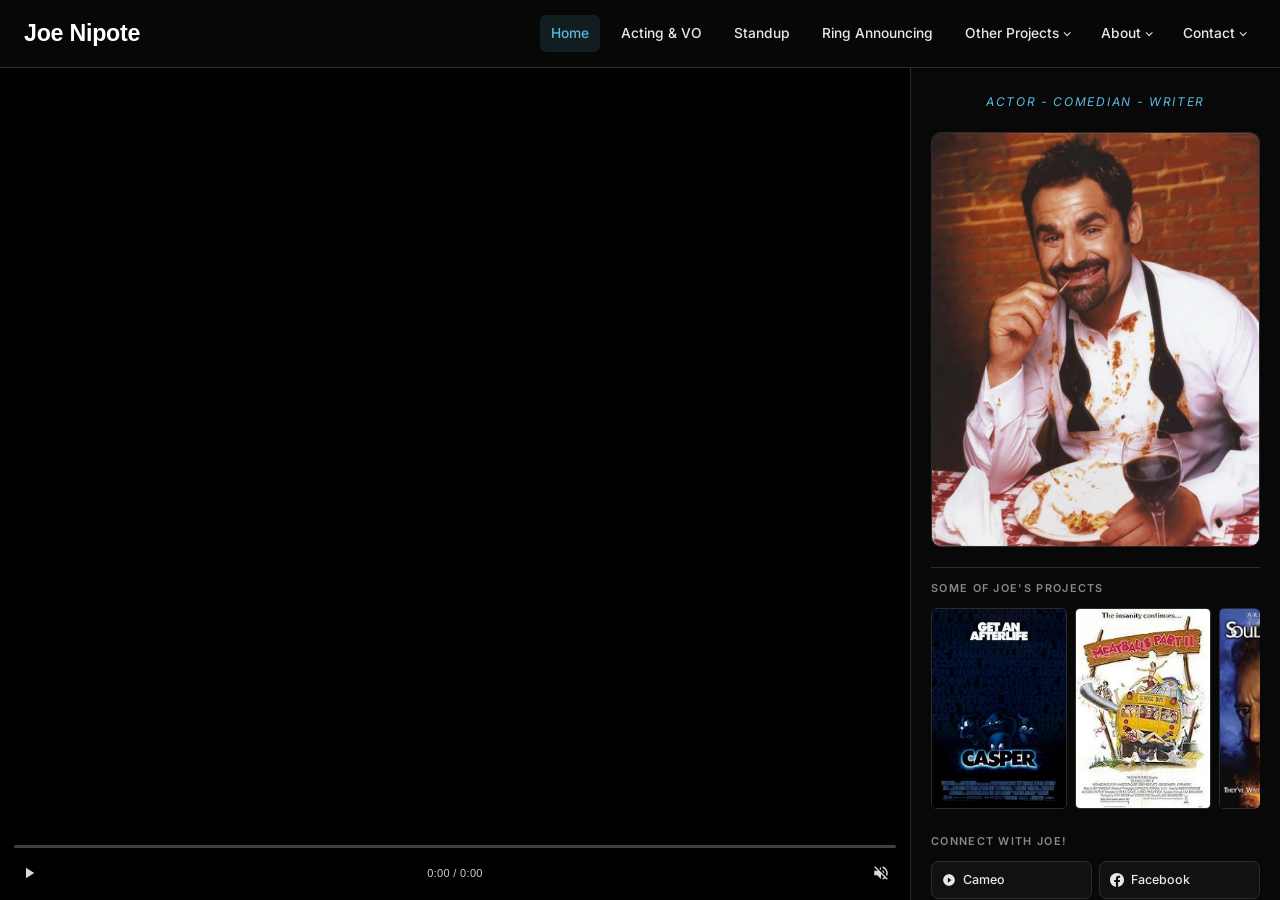
==== index.html @ c9c8ed4a "Launch joenipote.com — full site build Complete Joe Nipote website with pages for Acting & VO, Stand" ====
<!DOCTYPE html>
<html lang="en">
<head>
    <meta charset="UTF-8">
    <meta name="viewport" content="width=device-width, initial-scale=1.0">
    <title>Joe Nipote — Actor, Comedian, Ring Announcer</title>
    <meta name="description" content="Joe Nipote — actor, standup comedian, ring announcer. Star of NBC's Viper, voice of Casper, comedian since 1980.">
    <link rel="icon" type="image/png" href="graphic assets/favicon.png">
    <link rel="preconnect" href="https://fonts.googleapis.com">
    <link rel="preconnect" href="https://fonts.gstatic.com" crossorigin>
    <link href="https://fonts.googleapis.com/css2?family=Playfair+Display:ital,wght@0,400;0,600;0,700;1,400&family=Inter:wght@300;400;500;600;700&display=swap" rel="stylesheet">
    <link rel="stylesheet" href="styles.css">
</head>
<body>

    <!-- HEADER -->
    <header class="header">
        <nav class="nav">
            <div class="nav-brand">
                <a href="index.html" class="brand-link">
                    <h1 class="brand-title">Joe Nipote</h1>
                </a>
            </div>
            <ul class="nav-menu">
                <li><a href="index.html" class="nav-link active">Home</a></li>
                <li><a href="acting.html" class="nav-link">Acting &amp; VO</a></li>
                <li><a href="standup.html" class="nav-link">Standup</a></li>
                <li><a href="ring-announcer.html" class="nav-link">Ring Announcing</a></li>
                <li class="nav-dropdown">
                    <a href="projects.html" class="nav-link">Other Projects</a>
                    <ul class="dropdown-menu">
                        <li><a href="eggy-yolk.html">Eggy Yolk&#8482;</a></li>
                        <li><a href="comedyslam.html">comedySLAM&#8482;</a></li>
                        <li><a href="charity-work.html">Charity Work</a></li>
                        <li><a href="viper.html">Viper Fan Page</a></li>
                        <li><a href="https://open.spotify.com/album/1hkmwj6l5z3Oi8wUZVqiMf" target="_blank" rel="noopener">Bowling Ball Blues</a></li>
                    </ul>
                </li>
                <li class="nav-dropdown">
                    <a href="about.html" class="nav-link">About</a>
                    <ul class="dropdown-menu">
                        <li><a href="about.html">Bio</a></li>
                        <li><a href="gallery.html">Gallery</a></li>
                    </ul>
                </li>
                <li class="nav-dropdown">
                    <a href="contact.html" class="nav-link">Contact</a>
                    <ul class="dropdown-menu">
                        <li><a href="contact.html">Representation</a></li>
                        <li><a href="sponsors.html">Sponsors</a></li>
                        <li><a href="autographs.html">Autographs</a></li>
                    </ul>
                </li>
            </ul>
            <button class="mobile-menu-toggle" aria-label="Toggle menu">
                <span></span><span></span><span></span>
            </button>
        </nav>
    </header>

    <!-- MOBILE MENU -->
    <div class="mobile-menu-overlay">
        <div class="mobile-menu-panel">
            <div class="mobile-menu-header">
                <h3 class="mobile-menu-title">Menu</h3>
                <button class="mobile-menu-close" aria-label="Close">&times;</button>
            </div>
            <ul class="mobile-nav-links">
                <li><a href="index.html" class="nav-link active">Home</a></li>
                <li><a href="acting.html" class="nav-link">Acting &amp; VO</a></li>
                <li><a href="standup.html" class="nav-link">Standup</a></li>
                <li><a href="ring-announcer.html" class="nav-link">Ring Announcing</a></li>
                <li>
                    <button class="mobile-dropdown-toggle">Other Projects <span class="mobile-dropdown-arrow"></span></button>
                    <ul class="mobile-sub-links">
                        <li><a href="projects.html">All Projects</a></li>
                        <li><a href="eggy-yolk.html">Eggy Yolk&#8482;</a></li>
                        <li><a href="comedyslam.html">comedySLAM&#8482;</a></li>
                        <li><a href="charity-work.html">Charity Work</a></li>
                        <li><a href="viper.html">Viper Fan Page</a></li>
                        <li><a href="https://open.spotify.com/album/1hkmwj6l5z3Oi8wUZVqiMf" target="_blank" rel="noopener">Bowling Ball Blues</a></li>
                    </ul>
                </li>
                <li>
                    <button class="mobile-dropdown-toggle">About <span class="mobile-dropdown-arrow"></span></button>
                    <ul class="mobile-sub-links">
                        <li><a href="about.html">Bio</a></li>
                        <li><a href="gallery.html">Gallery</a></li>
                    </ul>
                </li>
                <li>
                    <button class="mobile-dropdown-toggle">Contact <span class="mobile-dropdown-arrow"></span></button>
                    <ul class="mobile-sub-links">
                        <li><a href="contact.html">Representation</a></li>
                        <li><a href="sponsors.html">Sponsors</a></li>
                        <li><a href="autographs.html">Autographs</a></li>
                    </ul>
                </li>
            </ul>
        </div>
    </div>

    <!-- HERO -->
    <main>
        <section class="hero-video-section">

            <!-- Left: Video -->
            <div class="hero-video-container">
                <video
                    id="hero-video"
                    autoplay
                    muted
                    loop
                    playsinline
                    preload="auto"
                    style="width:100%;height:100%;object-fit:cover;">
                    <source src="video assets/hero video.mp4" type="video/mp4">
                </video>
                <div class="video-controls-bar">
                    <div class="video-progress-container" id="video-progress-container">
                        <div class="video-progress-track">
                            <div class="video-progress-fill" id="video-progress-fill"></div>
                            <div class="video-progress-thumb" id="video-progress-thumb"></div>
                        </div>
                    </div>
                    <div class="video-controls-row">
                        <button id="play-pause-toggle" class="mute-toggle-btn" aria-label="Toggle Play/Pause">
                            <svg class="pause-icon" width="18" height="18" viewBox="0 0 24 24" fill="currentColor">
                                <path d="M6 19h4V5H6v14zm8-14v14h4V5h-4z"/>
                            </svg>
                            <svg class="play-icon" width="18" height="18" viewBox="0 0 24 24" fill="currentColor" style="display:none;">
                                <path d="M8 5v14l11-7z"/>
                            </svg>
                        </button>
                        <span class="video-time" id="video-time">0:00 / 0:00</span>
                        <button id="mute-toggle" class="mute-toggle-btn" aria-label="Toggle Mute">
                            <svg class="mute-icon" width="18" height="18" viewBox="0 0 24 24" fill="currentColor">
                                <path d="M3 9v6h4l5 5V4L7 9H3zm13.5 3c0-1.77-1.02-3.29-2.5-4.03v8.05c1.48-.73 2.5-2.25 2.5-4.02zM14 3.23v2.06c2.89.86 5 3.54 5 6.71s-2.11 5.85-5 6.71v2.06c4.01-.91 7-4.49 7-8.77s-2.99-7.86-7-8.77z"/>
                            </svg>
                            <svg class="unmute-icon" width="18" height="18" viewBox="0 0 24 24" fill="currentColor" style="display:none;">
                                <path d="M16.5 12c0-1.77-1.02-3.29-2.5-4.03v2.21l2.45 2.45c.03-.2.05-.41.05-.63zm2.5 0c0 .94-.2 1.82-.54 2.64l1.51 1.51C20.63 14.91 21 13.5 21 12c0-4.28-2.99-7.86-7-8.77v2.06c2.89.86 5 3.54 5 6.71zM4.27 3L3 4.27 7.73 9H3v6h4l5 5v-6.73l4.25 4.25c-.67.52-1.42.93-2.25 1.18v2.06c1.38-.31 2.63-.95 3.69-1.81L19.73 21 21 19.73l-9-9L4.27 3zM12 4L9.91 6.09 12 8.18V4z"/>
                            </svg>
                        </button>
                    </div>
                </div>
            </div>

            <!-- Right: Info Panel -->
            <div class="info-column">

                <!-- Tagline -->
                <div class="hero-name">
                    <p class="tagline">Actor - Comedian - Writer</p>
                </div>

                <!-- Headshot -->
                <div class="hero-headshot">
                    <img src="graphic%20assets/hero%20headshot.jpg" alt="Joe Nipote" style="width:100%;display:block;object-fit:cover;">
                </div>

                <!-- Projects Carousel -->
                <div class="projects-carousel-section">
                    <h4>Some of Joe's Projects</h4>
                    <div class="projects-carousel">
                        <div class="projects-track">
                            <div class="project-poster"><img src="graphic%20assets/posters%20photos/download.jpg" alt="Project"></div>
                            <div class="project-poster"><img src="graphic%20assets/posters%20photos/download-1.jpg" alt="Project"></div>
                            <div class="project-poster"><img src="graphic%20assets/posters%20photos/download-2.jpg" alt="Project"></div>
                            <div class="project-poster"><img src="graphic%20assets/posters%20photos/download-3.jpg" alt="Project"></div>
                            <div class="project-poster"><img src="graphic%20assets/posters%20photos/download-4.jpg" alt="Project"></div>
                            <div class="project-poster"><img src="graphic%20assets/posters%20photos/download-5.jpg" alt="Project"></div>
                            <div class="project-poster"><img src="graphic%20assets/posters%20photos/download-6.jpg" alt="Project"></div>
                            <div class="project-poster"><img src="graphic%20assets/posters%20photos/download-7.jpg" alt="Project"></div>
                            <div class="project-poster"><img src="graphic%20assets/posters%20photos/download-8.jpg" alt="Project"></div>
                            <div class="project-poster"><img src="graphic%20assets/posters%20photos/download-9.jpg" alt="Project"></div>
                            <div class="project-poster"><img src="graphic%20assets/posters%20photos/download-10.jpg" alt="Project"></div>
                            <div class="project-poster"><img src="graphic%20assets/posters%20photos/download-11.jpg" alt="Project"></div>
                            <div class="project-poster"><img src="graphic%20assets/posters%20photos/download-12.jpg" alt="Project"></div>
                            <div class="project-poster"><img src="graphic%20assets/posters%20photos/p9537_p_v7_aa.jpg" alt="Project"></div>
                            <div class="project-poster"><img src="graphic%20assets/posters%20photos/pasted%20image%20440x640.jpg" alt="Project"></div>
                            <!-- Duplicate for seamless loop -->
                            <div class="project-poster"><img src="graphic%20assets/posters%20photos/download.jpg" alt="Project"></div>
                            <div class="project-poster"><img src="graphic%20assets/posters%20photos/download-1.jpg" alt="Project"></div>
                            <div class="project-poster"><img src="graphic%20assets/posters%20photos/download-2.jpg" alt="Project"></div>
                            <div class="project-poster"><img src="graphic%20assets/posters%20photos/download-3.jpg" alt="Project"></div>
                            <div class="project-poster"><img src="graphic%20assets/posters%20photos/download-4.jpg" alt="Project"></div>
                            <div class="project-poster"><img src="graphic%20assets/posters%20photos/download-5.jpg" alt="Project"></div>
                            <div class="project-poster"><img src="graphic%20assets/posters%20photos/download-6.jpg" alt="Project"></div>
                            <div class="project-poster"><img src="graphic%20assets/posters%20photos/download-7.jpg" alt="Project"></div>
                            <div class="project-poster"><img src="graphic%20assets/posters%20photos/download-8.jpg" alt="Project"></div>
                            <div class="project-poster"><img src="graphic%20assets/posters%20photos/download-9.jpg" alt="Project"></div>
                            <div class="project-poster"><img src="graphic%20assets/posters%20photos/download-10.jpg" alt="Project"></div>
                            <div class="project-poster"><img src="graphic%20assets/posters%20photos/download-11.jpg" alt="Project"></div>
                            <div class="project-poster"><img src="graphic%20assets/posters%20photos/download-12.jpg" alt="Project"></div>
                            <div class="project-poster"><img src="graphic%20assets/posters%20photos/p9537_p_v7_aa.jpg" alt="Project"></div>
                            <div class="project-poster"><img src="graphic%20assets/posters%20photos/pasted%20image%20440x640.jpg" alt="Project"></div>
                        </div>
                    </div>
                </div>

                <!-- Social Links -->
                <div class="social-section">
                    <h4>Connect with Joe!</h4>
                    <div class="platform-links">

                        <!-- Cameo -->
                        <a href="https://www.cameo.com/joenipote" target="_blank" class="platform-btn">
                            <svg viewBox="0 0 24 24" fill="currentColor"><path d="M12 2C6.48 2 2 6.48 2 12s4.48 10 10 10 10-4.48 10-10S17.52 2 12 2zm-2 14.5v-9l6 4.5-6 4.5z"/></svg>
                            Cameo
                        </a>

                        <!-- Facebook -->
                        <a href="https://www.facebook.com/JoeNipote" target="_blank" class="platform-btn">
                            <svg viewBox="0 0 24 24" fill="currentColor"><path d="M24 12.073c0-6.627-5.373-12-12-12s-12 5.373-12 12c0 5.99 4.388 10.954 10.125 11.854v-8.385H7.078v-3.47h3.047V9.43c0-3.007 1.792-4.669 4.533-4.669 1.312 0 2.686.235 2.686.235v2.953H15.83c-1.491 0-1.956.925-1.956 1.874v2.25h3.328l-.532 3.47h-2.796v8.385C19.612 23.027 24 18.062 24 12.073z"/></svg>
                            Facebook
                        </a>

                        <!-- Instagram -->
                        <a href="https://www.instagram.com/joenipote" target="_blank" class="platform-btn">
                            <svg viewBox="0 0 24 24" fill="currentColor"><path d="M12 2.163c3.204 0 3.584.012 4.85.07 3.252.148 4.771 1.691 4.919 4.919.058 1.265.069 1.645.069 4.849 0 3.205-.012 3.584-.069 4.849-.149 3.225-1.664 4.771-4.919 4.919-1.266.058-1.644.07-4.85.07-3.204 0-3.584-.012-4.849-.07-3.26-.149-4.771-1.699-4.919-4.92-.058-1.265-.07-1.644-.07-4.849 0-3.204.013-3.583.07-4.849.149-3.227 1.664-4.771 4.919-4.919 1.266-.057 1.645-.069 4.849-.069zm0-2.163c-3.259 0-3.667.014-4.947.072-4.358.2-6.78 2.618-6.98 6.98-.059 1.281-.073 1.689-.073 4.948 0 3.259.014 3.668.072 4.948.2 4.358 2.618 6.78 6.98 6.98 1.281.058 1.689.072 4.948.072 3.259 0 3.668-.014 4.948-.072 4.354-.2 6.782-2.618 6.979-6.98.059-1.28.073-1.689.073-4.948 0-3.259-.014-3.667-.072-4.947-.196-4.354-2.617-6.78-6.979-6.98-1.281-.059-1.69-.073-4.949-.073zm0 5.838c-3.403 0-6.162 2.759-6.162 6.162s2.759 6.163 6.162 6.163 6.162-2.759 6.162-6.163c0-3.403-2.759-6.162-6.162-6.162zm0 10.162c-2.209 0-4-1.79-4-4 0-2.209 1.791-4 4-4s4 1.791 4 4c0 2.21-1.791 4-4 4zm6.406-11.845c-.796 0-1.441.645-1.441 1.44s.645 1.44 1.441 1.44c.795 0 1.439-.645 1.439-1.44s-.644-1.44-1.439-1.44z"/></svg>
                            Instagram
                        </a>

                        <!-- TikTok -->
                        <a href="https://www.tiktok.com/@joenipote" target="_blank" class="platform-btn">
                            <svg viewBox="0 0 24 24" fill="currentColor"><path d="M19.589 6.686a4.793 4.793 0 0 1-3.77-4.245V2h-3.445v13.672a2.896 2.896 0 0 1-5.201 1.743l-.002-.001.002.001a2.895 2.895 0 0 1 3.183-4.51v-3.5a6.329 6.329 0 0 0-5.394 10.692 6.33 6.33 0 0 0 10.857-4.424V8.687a8.182 8.182 0 0 0 4.773 1.526V6.79a4.831 4.831 0 0 1-1.003-.104z"/></svg>
                            TikTok
                        </a>

                        <!-- YouTube -->
                        <a href="https://www.youtube.com/channel/UCFWpJl13Sxs3XzngGogc3ww" target="_blank" class="platform-btn">
                            <svg viewBox="0 0 24 24" fill="currentColor"><path d="M23.498 6.186a3.016 3.016 0 0 0-2.122-2.136C19.505 3.545 12 3.545 12 3.545s-7.505 0-9.377.505A3.017 3.017 0 0 0 .502 6.186C0 8.07 0 12 0 12s0 3.93.502 5.814a3.016 3.016 0 0 0 2.122 2.136c1.871.505 9.376.505 9.376.505s7.505 0 9.377-.505a3.015 3.015 0 0 0 2.122-2.136C24 15.93 24 12 24 12s0-3.93-.502-5.814zM9.545 15.568V8.432L15.818 12l-6.273 3.568z"/></svg>
                            YouTube
                        </a>

                        <!-- IMDb -->
                        <a href="https://www.imdb.com/name/nm0632530/" target="_blank" class="platform-btn">
                            <svg viewBox="0 0 24 24" fill="currentColor"><path d="M14.31 9.588v.005c-.077-.048-.227-.07-.42-.07v4.815c.27 0 .44-.06.5-.165.062-.104.095-.39.095-.845V10.42c0-.33-.012-.54-.05-.65a.278.278 0 0 0-.125-.182zM24 3.875v16.25c0 1.034-.84 1.875-1.875 1.875H1.875A1.875 1.875 0 0 1 0 20.125V3.875C0 2.841.84 2 1.875 2h20.25C23.16 2 24 2.84 24 3.875zM4.848 15.792H3.12V8.208h1.728v7.584zm4.33 0H7.56l-.01-5.093-.657 5.093H5.81l-.692-5.016-.006 5.016H3.494V8.208H5.79l.566 4.13.558-4.13H9.18l-.002 7.584zm4.808-1.98c0 .663-.045 1.105-.14 1.34-.094.235-.264.42-.508.555-.245.135-.55.204-.915.204H9.99V8.208h2.13c.405 0 .737.067.996.202.26.135.44.307.544.514.1.207.155.6.155 1.176v3.712h.17zm4.76.003c0 .55-.056.94-.166 1.165a.988.988 0 0 1-.51.525c-.24.11-.574.163-.998.163h-2.1V8.208h1.973c.51 0 .882.04 1.115.123.234.083.41.21.528.38.118.17.185.362.205.578.02.215.03.59.03 1.122v3.404h-.077z"/></svg>
                            IMDb
                        </a>

                    </div>
                </div>

                <!-- Bio -->
                <div class="bio-card">
                    <h4>About Joe</h4>
                    <p>Joe started as a standup at The Comedy Store during the heyday of comedy in the late 70s. After years of touring and headlining clubs across the country he launched a career in film and TV, landing a leading role on the hit NBC series, VIPER. Joe has since played memorable roles in many major films, working with directors like Steven Spielberg… and you've probably seen him guest star in your favorite sitcom.</p>
                </div>

                <!-- Fun Facts -->
                <div class="fun-facts-section">
                    <h4>Trivia</h4>
                    <p class="tagline-sub">You think you know, but you don't know!</p>
                    <ul class="fun-facts-list">
                        <li>Born in Detroit, Michigan</li>
                        <li>Sponsored Pickleball player</li>

                        <li>Can balance an umbrella on his chin</li>
                        <li>Sucker for good pasta</li>
                        <li>Costco executive member</li>
                    </ul>
                </div>

            </div>
        </section>
    </main>


    <script src="scripts/app.js"></script>
</body>
</html>
---- styles.css ----
/* === JOE NIPOTE — SITE STYLES === */

:root {
    --accent:     #5BB8DE;
    --accent-dim: rgba(91, 184, 222, 0.12);
    --bg:         #080808;
    --bg-card:    #111111;
    --bg-hover:   #1a1a1a;
    --border:     #2c2c2c;
    --text:       #e8e8e8;
    --text-muted: #888888;
    --nav-h:      68px;
    --radius:     10px;
    --radius-sm:  6px;
    --shadow:     0 8px 32px rgba(0,0,0,0.7);
    --font-serif: 'Helvetica Neue', Helvetica, Arial, sans-serif;
    --font-sans:  'Inter', -apple-system, BlinkMacSystemFont, sans-serif;
}

/* ─── RESET ─── */
*, *::before, *::after { margin: 0; padding: 0; box-sizing: border-box; }
html { overflow-x: hidden; scroll-behavior: smooth; }

body {
    font-family: var(--font-sans);
    background: var(--bg);
    color: var(--text);
    line-height: 1.65;
    -webkit-font-smoothing: antialiased;
    -moz-osx-font-smoothing: grayscale;
    opacity: 0;
    transition: opacity 0.25s ease;
}
body.page-visible { opacity: 1; }

a { color: var(--text); text-decoration: none; transition: color 0.2s; }
a:hover { color: var(--accent); }

h1, h2, h3 {
    font-family: var(--font-serif);
    font-weight: 700;
    line-height: 1.2;
    color: #fff;
}
h4, h5, h6 {
    font-family: var(--font-sans);
    font-weight: 600;
    color: #fff;
}

img { max-width: 100%; display: block; }

/* ─── HEADER / NAV ─── */
.header {
    position: sticky;
    top: 0;
    z-index: 1000;
    height: var(--nav-h);
    background: rgba(8,8,8,0.96);
    backdrop-filter: blur(14px);
    -webkit-backdrop-filter: blur(14px);
    border-bottom: 1px solid var(--border);
    display: flex;
    align-items: center;
}

.nav {
    width: 100%;
    display: flex;
    align-items: center;
    justify-content: space-between;
    padding: 0 24px;
}

.brand-link {
    display: flex;
    align-items: center;
    color: #fff;
}

.brand-title {
    font-family: var(--font-serif);
    font-size: 1.45rem;
    font-weight: 700;
    margin: 0;
    letter-spacing: -0.01em;
    color: #fff;
}

.nav-menu {
    display: flex;
    list-style: none;
    gap: 10px;
    align-items: center;
}

.nav-menu > li { position: relative; }

.nav-link {
    display: flex;
    align-items: center;
    gap: 5px;
    padding: 7px 11px;
    font-size: 0.86rem;
    font-weight: 500;
    color: var(--text);
    border-radius: var(--radius-sm);
    transition: all 0.2s;
    white-space: nowrap;
    cursor: pointer;
}

.nav-link:hover,
.nav-link.active {
    color: var(--accent);
    background: var(--accent-dim);
}

/* Dropdown caret */
.nav-dropdown > .nav-link::after {
    content: '';
    display: inline-block;
    width: 5px;
    height: 5px;
    border-right: 1.5px solid currentColor;
    border-bottom: 1.5px solid currentColor;
    transform: rotate(45deg) translateY(-1px);
    transition: transform 0.2s;
    flex-shrink: 0;
}

.nav-dropdown:hover > .nav-link::after,
.nav-dropdown.open > .nav-link::after {
    transform: rotate(-135deg) translateY(2px);
}

.dropdown-menu {
    position: absolute;
    top: calc(100% + 6px);
    left: 0;
    min-width: 160px;
    background: #161616;
    border: 1px solid var(--border);
    border-radius: var(--radius);
    list-style: none;
    padding: 5px;
    opacity: 0;
    visibility: hidden;
    transform: translateY(-6px);
    transition: all 0.2s ease;
    box-shadow: var(--shadow);
    z-index: 100;
}

/* Right-align the last dropdown so it doesn't overflow the viewport */
.nav-menu > li:last-child .dropdown-menu {
    left: auto;
    right: 0;
}

.nav-dropdown:hover .dropdown-menu,
.nav-dropdown.open .dropdown-menu {
    opacity: 1;
    visibility: visible;
    transform: translateY(0);
}

.dropdown-menu li a {
    display: block;
    padding: 8px 12px;
    font-size: 0.84rem;
    font-weight: 500;
    color: var(--text);
    border-radius: 5px;
    transition: all 0.15s;
}

.dropdown-menu li a:hover {
    color: var(--accent);
    background: var(--accent-dim);
}

/* Mobile toggle */
.mobile-menu-toggle {
    display: none;
    flex-direction: column;
    gap: 5px;
    background: none;
    border: none;
    cursor: pointer;
    padding: 6px;
}

.mobile-menu-toggle span {
    display: block;
    width: 24px;
    height: 2px;
    background: var(--text);
    border-radius: 2px;
    transition: 0.3s;
}

/* ─── MOBILE MENU ─── */
.mobile-menu-overlay {
    position: fixed;
    inset: 0;
    background: rgba(0,0,0,0.75);
    backdrop-filter: blur(4px);
    z-index: 2000;
    opacity: 0;
    visibility: hidden;
    transition: all 0.3s;
}

.mobile-menu-overlay.active {
    opacity: 1;
    visibility: visible;
}

.mobile-menu-panel {
    position: fixed;
    top: 0;
    right: 0;
    height: 100vh;
    width: min(300px, 85vw);
    background: #141414;
    border-left: 1px solid var(--border);
    padding: 24px 20px;
    transform: translateX(100%);
    transition: transform 0.3s ease;
    overflow-y: auto;
}

.mobile-menu-overlay.active .mobile-menu-panel {
    transform: translateX(0);
}

.mobile-menu-header {
    display: flex;
    justify-content: space-between;
    align-items: center;
    margin-bottom: 24px;
    padding-bottom: 16px;
    border-bottom: 1px solid var(--border);
}

.mobile-menu-title {
    font-family: var(--font-serif);
    font-size: 1.1rem;
    color: #fff;
    margin: 0;
}

.mobile-menu-close {
    background: none;
    border: none;
    color: var(--text);
    font-size: 1.6rem;
    cursor: pointer;
    padding: 2px 8px;
    border-radius: 4px;
    transition: all 0.2s;
    line-height: 1;
}

.mobile-menu-close:hover {
    color: var(--accent);
    background: var(--accent-dim);
}

.mobile-nav-links {
    list-style: none;
}

.mobile-nav-links > li {
    border-bottom: 1px solid var(--border);
}

.mobile-nav-links > li:last-child {
    border-bottom: none;
}

.mobile-nav-links .nav-link {
    display: block;
    padding: 14px 4px;
    font-size: 1rem;
    border-radius: 0;
}

.mobile-nav-links .nav-link.active { color: var(--accent); }

.mobile-dropdown-toggle {
    display: flex;
    justify-content: space-between;
    align-items: center;
    width: 100%;
    padding: 14px 4px;
    background: none;
    border: none;
    color: var(--text);
    font-size: 1rem;
    font-family: var(--font-sans);
    font-weight: 500;
    cursor: pointer;
    text-align: left;
    transition: color 0.2s;
}

.mobile-dropdown-toggle:hover { color: var(--accent); }

.mobile-dropdown-arrow {
    width: 6px;
    height: 6px;
    border-right: 2px solid currentColor;
    border-bottom: 2px solid currentColor;
    transform: rotate(45deg);
    transition: transform 0.2s;
    flex-shrink: 0;
    margin-right: 4px;
}

.mobile-dropdown-toggle.open .mobile-dropdown-arrow {
    transform: rotate(-135deg);
}

.mobile-sub-links {
    list-style: none;
    padding: 0 0 8px 16px;
    display: none;
}

.mobile-sub-links.open { display: block; }

.mobile-sub-links li a {
    display: block;
    padding: 10px 4px;
    font-size: 0.9rem;
    color: var(--text-muted);
    border-bottom: 1px solid rgba(255,255,255,0.04);
    transition: color 0.2s;
}

.mobile-sub-links li:last-child a { border-bottom: none; }
.mobile-sub-links li a:hover { color: var(--accent); }

/* ─── HOME HERO ─── */
.hero-video-section {
    display: grid;
    grid-template-columns: 1fr 370px;
    height: calc(100vh - var(--nav-h));
}

.hero-video-container {
    position: relative;
    height: 100%;
    background: #000;
    overflow: hidden;
}

.hero-video-container video {
    width: 100%;
    height: 100%;
    object-fit: cover;
    display: block;
}

/* Controls */
.video-controls-bar {
    position: absolute;
    bottom: 0;
    left: 0;
    right: 0;
    padding: 8px 14px 12px;
    background: linear-gradient(to top, rgba(0,0,0,0.65) 0%, transparent 100%);
    z-index: 20;
    display: flex;
    flex-direction: column;
    gap: 6px;
}

.video-progress-container {
    width: 100%;
    padding: 4px 0;
    cursor: pointer;
}

.video-progress-track {
    position: relative;
    width: 100%;
    height: 3px;
    background: rgba(255,255,255,0.25);
    border-radius: 2px;
    transition: height 0.15s;
}

.video-progress-container:hover .video-progress-track { height: 5px; }

.video-progress-fill {
    position: absolute;
    left: 0; top: 0;
    height: 100%;
    width: 0%;
    background: var(--accent);
    border-radius: 2px;
    pointer-events: none;
}

.video-progress-thumb {
    position: absolute;
    top: 50%;
    left: 0%;
    transform: translate(-50%, -50%) scale(0);
    width: 12px;
    height: 12px;
    background: #fff;
    border-radius: 50%;
    pointer-events: none;
    transition: transform 0.15s;
}

.video-progress-container:hover .video-progress-thumb {
    transform: translate(-50%, -50%) scale(1);
}

.video-controls-row {
    display: flex;
    align-items: center;
    justify-content: space-between;
}

.video-time {
    font-size: 11px;
    color: rgba(255,255,255,0.8);
    font-family: Helvetica, Arial, sans-serif;
    letter-spacing: 0.03em;
    user-select: none;
}

.mute-toggle-btn {
    width: 30px;
    height: 30px;
    background: transparent;
    border: none;
    border-radius: 50%;
    display: flex;
    align-items: center;
    justify-content: center;
    cursor: pointer;
    color: rgba(255,255,255,0.85);
    transition: all 0.2s;
}

.mute-toggle-btn:hover {
    color: #fff;
    transform: scale(1.15);
}

/* ─── INFO COLUMN (home sidebar) ─── */
.info-column {
    border-left: 1px solid var(--border);
    overflow-y: auto;
    padding: 24px 20px 48px;
    display: flex;
    flex-direction: column;
    gap: 20px;
    background: var(--bg);
    scrollbar-width: thin;
    scrollbar-color: var(--border) transparent;
}

.info-column::-webkit-scrollbar { width: 4px; }
.info-column::-webkit-scrollbar-track { background: transparent; }
.info-column::-webkit-scrollbar-thumb { background: var(--border); border-radius: 2px; }

.hero-headshot {
    border-radius: var(--radius);
    overflow: hidden;
    border: 1px solid var(--border);
    flex-shrink: 0;
}

.hero-headshot img {
    width: 100%;
    height: auto;
    display: block;
}

.hero-name {
    text-align: center;
}

.hero-name h2 {
    font-family: var(--font-serif);
    font-size: 1.75rem;
    color: #fff;
    margin-bottom: 4px;
}

.hero-name .tagline {
    font-size: 0.75rem;
    color: var(--accent);
    text-transform: uppercase;
    letter-spacing: 0.14em;
    font-style: italic;
}

.bio-card {
    background: var(--bg-card);
    border: 1px solid var(--border);
    border-radius: var(--radius);
    padding: 16px 18px;
}

.bio-card h4 {
    font-size: 0.68rem;
    text-transform: uppercase;
    letter-spacing: 0.12em;
    color: var(--text-muted);
    margin-bottom: 8px;
}

.bio-card p {
    font-size: 0.87rem;
    line-height: 1.75;
    color: #ccc;
}

.projects-carousel-section {
    padding: 12px 0 4px;
    border-top: 1px solid var(--border);
}

.projects-carousel-section h4 {
    font-size: 0.68rem;
    text-transform: uppercase;
    letter-spacing: 0.12em;
    color: var(--text-muted);
    margin-bottom: 10px;
}

.projects-carousel {
    overflow: hidden;
    width: 100%;
    border-radius: 6px;
}

.projects-track {
    display: flex;
    width: max-content;
    gap: 8px;
    animation: projects-scroll 35s linear infinite;
}

.projects-track:hover {
    animation-play-state: paused;
}

.project-poster {
    flex-shrink: 0;
    width: 136px;
    height: 201px;
    border-radius: 5px;
    overflow: hidden;
    border: 1px solid var(--border);
}

.project-poster img {
    width: 100%;
    height: 100%;
    object-fit: cover;
    display: block;
}

@keyframes projects-scroll {
    0% { transform: translateX(0); }
    100% { transform: translateX(-50%); }
}

.social-section {}

.social-section h4 {
    font-size: 0.68rem;
    text-transform: uppercase;
    letter-spacing: 0.12em;
    color: var(--text-muted);
    margin-bottom: 10px;
}

.platform-links {
    display: grid;
    grid-template-columns: 1fr 1fr;
    gap: 7px;
}

.platform-btn {
    display: flex;
    align-items: center;
    gap: 7px;
    padding: 8px 10px;
    background: var(--bg-card);
    border: 1px solid var(--border);
    border-radius: 7px;
    font-size: 0.78rem;
    font-weight: 500;
    color: var(--text);
    transition: all 0.2s;
    white-space: nowrap;
    overflow: hidden;
    text-overflow: ellipsis;
}

.platform-btn svg {
    width: 14px;
    height: 14px;
    flex-shrink: 0;
}

.platform-btn:hover {
    border-color: var(--accent);
    color: var(--accent);
    background: var(--accent-dim);
}

.fun-facts-section {
    background: var(--bg-card);
    border: 1px solid var(--border);
    border-radius: var(--radius);
    padding: 16px 18px;
}

.fun-facts-section h4 {
    font-size: 0.68rem;
    text-transform: uppercase;
    letter-spacing: 0.12em;
    color: var(--accent);
    margin-bottom: 2px;
}

.fun-facts-section .tagline-sub {
    font-size: 0.75rem;
    color: var(--text-muted);
    font-style: italic;
    margin-bottom: 12px;
    line-height: 1.4;
}

.fun-facts-list {
    list-style: none;
    display: flex;
    flex-direction: column;
    gap: 7px;
}

.fun-facts-list li {
    font-size: 0.83rem;
    color: var(--text);
    padding-left: 16px;
    position: relative;
    line-height: 1.5;
}

.fun-facts-list li::before {
    content: '—';
    position: absolute;
    left: 0;
    color: var(--accent);
    font-weight: 700;
}

/* ─── PAGE HEADER (inner pages) ─── */
.page-header {
    padding: 52px 24px 36px;
    border-bottom: 1px solid var(--border);
    background: linear-gradient(to bottom, #0e0e0e, var(--bg));
}

.page-header-inner {
    max-width: 920px;
    margin: 0 auto;
}

.page-badge {
    display: inline-block;
    font-size: 0.68rem;
    font-weight: 600;
    letter-spacing: 0.14em;
    text-transform: uppercase;
    color: var(--accent);
    margin-bottom: 10px;
}

.page-header h1 {
    font-family: var(--font-serif);
    font-size: clamp(1.9rem, 5vw, 3rem);
    margin-bottom: 10px;
}

.page-header .subtitle {
    font-size: 0.97rem;
    color: var(--text-muted);
    line-height: 1.65;
    max-width: 600px;
}

/* ─── CONTENT SECTION ─── */
.content-section {
    padding: 48px 24px 100px;
}

.content-inner {
    max-width: 920px;
    margin: 0 auto;
}

/* Two-column page layout */
.page-layout {
    display: grid;
    grid-template-columns: 1fr 260px;
    gap: 36px;
    align-items: start;
}

.page-sidebar {
    position: sticky;
    top: calc(var(--nav-h) + 24px);
    display: flex;
    flex-direction: column;
    gap: 18px;
}

/* ─── VIDEO EMBED ─── */
.video-embed-wrap {
    position: relative;
    padding-bottom: 56.25%;
    height: 0;
    overflow: hidden;
    border-radius: var(--radius);
    background: #000;
    border: 1px solid var(--border);
    margin-bottom: 28px;
}

.video-embed-wrap iframe {
    position: absolute;
    top: 0; left: 0;
    width: 100%;
    height: 100%;
    border: none;
}

/* ─── CREDITS ─── */
.credits-group {
    margin-bottom: 28px;
}

.credits-group h3 {
    font-family: var(--font-sans);
    font-size: 0.68rem;
    font-weight: 600;
    text-transform: uppercase;
    letter-spacing: 0.14em;
    color: var(--accent);
    margin-bottom: 12px;
    padding-bottom: 8px;
    border-bottom: 1px solid var(--border);
}

.credit-item {
    display: flex;
    justify-content: space-between;
    align-items: baseline;
    padding: 8px 0;
    border-bottom: 1px solid rgba(255,255,255,0.04);
    font-size: 0.88rem;
    gap: 12px;
}

.credit-item:last-child { border-bottom: none; }
.credit-title { color: var(--text); font-weight: 500; }
.credit-role { color: var(--text-muted); font-size: 0.8rem; flex-shrink: 0; }

/* Sidebar cards */
.sidebar-card {
    background: var(--bg-card);
    border: 1px solid var(--border);
    border-radius: var(--radius);
    padding: 16px;
}

.sidebar-card h4 {
    font-size: 0.68rem;
    font-weight: 600;
    text-transform: uppercase;
    letter-spacing: 0.12em;
    color: var(--text-muted);
    margin-bottom: 12px;
}

.sidebar-card p {
    font-size: 0.84rem;
    color: var(--text);
    line-height: 1.65;
}

.sidebar-card ul {
    list-style: none;
    display: flex;
    flex-direction: column;
    gap: 6px;
}

.sidebar-card ul li {
    font-size: 0.84rem;
    color: var(--text);
    padding-left: 14px;
    position: relative;
    line-height: 1.5;
}

.sidebar-card ul li::before {
    content: '•';
    position: absolute;
    left: 0;
    color: var(--accent);
}

/* ─── PROJECT CARDS ─── */
.projects-grid {
    display: grid;
    grid-template-columns: repeat(3, 1fr);
    gap: 18px;
    max-width: 960px;
    margin: 0 auto;
}

.project-card {
    background: var(--bg-card);
    border: 1px solid var(--border);
    border-radius: var(--radius);
    overflow: hidden;
    display: flex;
    flex-direction: column;
    transition: border-color 0.25s, transform 0.25s, box-shadow 0.25s;
    position: relative;
}

/* Invisible full-card link overlay — sits under the CTAs */
.card-overlay-link {
    position: absolute;
    inset: 0;
    z-index: 1;
}

/* CTAs need to sit above the overlay */
.project-cta-group {
    display: flex;
    align-items: center;
    gap: 20px;
    flex-wrap: wrap;
    position: relative;
    z-index: 2;
}

.project-card:hover {
    border-color: var(--accent);
    transform: translateY(-4px);
    box-shadow: 0 12px 40px rgba(201,168,76,0.1);
}

.project-card-img {
    background: #181818;
    border-bottom: 1px solid var(--border);
    height: 140px;
    display: flex;
    align-items: center;
    justify-content: center;
    overflow: hidden;
    position: relative;
}

.project-card-img img {
    width: 100%;
    height: 100%;
    object-fit: cover;
    transition: transform 0.4s;
}

.project-card:hover .project-card-img img {
    transform: scale(1.04);
}

.project-card-img .project-icon {
    font-size: 3.5rem;
    opacity: 0.35;
}

.project-card-body {
    padding: 18px 20px 22px;
    display: flex;
    flex-direction: column;
    flex: 1;
}

.project-card-body h3 {
    font-family: var(--font-serif);
    font-size: 1.05rem;
    color: #fff;
    margin-bottom: 8px;
}

.project-card-body p {
    font-size: 0.83rem;
    color: var(--text-muted);
    line-height: 1.7;
    flex: 1;
    margin-bottom: 16px;
}

.project-cta {
    font-size: 0.8rem;
    font-weight: 600;
    color: var(--accent);
    display: inline-flex;
    align-items: center;
    gap: 4px;
    transition: gap 0.2s;
}

.project-cta:hover {
    gap: 8px;
    color: var(--accent);
}

/* ─── GALLERY ─── */
.gallery-grid {
    display: grid;
    grid-template-columns: repeat(4, 1fr);
    gap: 4px;
}

.gallery-item {
    overflow: hidden;
    background: #111;
    cursor: pointer;
    position: relative;
    aspect-ratio: 1;
}

.gallery-item.wide { grid-column: span 2; aspect-ratio: 2/1; }
.gallery-item.tall { grid-row: span 2; aspect-ratio: 1/2; }

.gallery-item img {
    width: 100%;
    height: 100%;
    object-fit: cover;
    transition: transform 0.45s ease, filter 0.3s ease;
    filter: brightness(0.88) saturate(0.9);
}

.gallery-item:hover img {
    transform: scale(1.07);
    filter: brightness(1.05) saturate(1.1);
}

.gallery-item-overlay {
    position: absolute;
    inset: 0;
    background: rgba(0,0,0,0);
    transition: background 0.3s;
    display: flex;
    align-items: flex-end;
    padding: 12px;
}

.gallery-item:hover .gallery-item-overlay {
    background: rgba(0,0,0,0.35);
}

/* ─── RING ANNOUNCER ─── */
.ring-photos {
    display: grid;
    grid-template-columns: repeat(3, 1fr);
    gap: 12px;
    margin-bottom: 36px;
}

.ring-photo {
    border-radius: var(--radius-sm);
    overflow: hidden;
    aspect-ratio: 4/3;
    background: #111;
    border: 1px solid var(--border);
}

.ring-photo img {
    width: 100%;
    height: 100%;
    object-fit: cover;
    transition: transform 0.35s;
}

.ring-photo:hover img { transform: scale(1.05); }

.highlight-card {
    background: linear-gradient(135deg, rgba(201,168,76,0.07), rgba(201,168,76,0.02));
    border: 1px solid rgba(201,168,76,0.25);
    border-radius: var(--radius);
    padding: 22px 24px;
    margin-bottom: 24px;
}

.highlight-card h3 {
    font-family: var(--font-sans);
    font-size: 0.68rem;
    font-weight: 600;
    text-transform: uppercase;
    letter-spacing: 0.14em;
    color: var(--accent);
    margin-bottom: 14px;
}

.highlight-list {
    list-style: none;
    display: flex;
    flex-direction: column;
    gap: 9px;
}

.highlight-list li {
    font-size: 0.9rem;
    color: var(--text);
    padding-left: 18px;
    position: relative;
    line-height: 1.5;
}

.highlight-list li::before {
    content: '▸';
    position: absolute;
    left: 0;
    color: var(--accent);
    font-size: 0.75rem;
    top: 2px;
}

/* ─── ABOUT / BIO ─── */
.bio-layout {
    display: grid;
    grid-template-columns: 1fr 240px;
    gap: 40px;
    align-items: start;
}

.bio-text-body {
    display: flex;
    flex-direction: column;
    gap: 16px;
}

.bio-text-body p {
    font-size: 0.95rem;
    line-height: 1.85;
    color: #ccc;
}

.bio-text-body h3 {
    font-size: 1.1rem;
    margin-top: 8px;
}

.bio-sidebar {}

.bio-photo {
    border-radius: var(--radius);
    overflow: hidden;
    border: 1px solid var(--border);
    margin-bottom: 18px;
}

.bio-photo img {
    width: 100%;
    object-fit: cover;
    display: block;
}

/* ─── CONTACT ─── */
.contact-grid {
    display: grid;
    grid-template-columns: 1fr 1fr;
    gap: 16px;
    margin-bottom: 36px;
}

.contact-card {
    background: var(--bg-card);
    border: 1px solid var(--border);
    border-radius: var(--radius);
    padding: 20px;
}

.contact-card h3 {
    font-family: var(--font-sans);
    font-size: 0.68rem;
    font-weight: 600;
    text-transform: uppercase;
    letter-spacing: 0.14em;
    color: var(--accent);
    margin-bottom: 12px;
}

.contact-card p {
    font-size: 0.87rem;
    line-height: 1.8;
    color: #bbb;
}

.contact-card a {
    color: var(--accent);
}

.contact-card a:hover { text-decoration: underline; }

.contact-social-grid {
    display: grid;
    grid-template-columns: repeat(3, 1fr);
    gap: 10px;
}

/* ─── FOOTER ─── */
.site-footer {
    background: #050505;
    border-top: 1px solid var(--border);
    padding: 28px 24px;
}

.footer-inner {
    max-width: 960px;
    margin: 0 auto;
    display: flex;
    align-items: center;
    justify-content: space-between;
    gap: 20px;
    flex-wrap: wrap;
}

.footer-brand {
    font-family: var(--font-serif);
    font-size: 1.15rem;
    font-weight: 700;
    color: #fff;
    flex-shrink: 0;
}

.footer-actions {
    display: flex;
    align-items: center;
    gap: 8px;
    flex-wrap: wrap;
}

.footer-btn {
    display: inline-flex;
    align-items: center;
    gap: 6px;
    padding: 8px 15px;
    border: 1px solid var(--border);
    border-radius: 7px;
    font-size: 0.81rem;
    font-weight: 500;
    color: var(--text);
    background: transparent;
    transition: all 0.2s;
    white-space: nowrap;
    cursor: pointer;
    text-decoration: none;
    font-family: var(--font-sans);
}

.footer-btn:hover {
    border-color: var(--accent);
    color: var(--accent);
    background: var(--accent-dim);
}

.footer-btn.primary {
    background: transparent;
    border-color: var(--border);
    color: var(--text);
}

.footer-btn svg {
    width: 13px;
    height: 13px;
    flex-shrink: 0;
}

.footer-copy {
    font-size: 0.74rem;
    color: var(--text-muted);
    white-space: nowrap;
    flex-shrink: 0;
}

/* ─── UTILITIES ─── */
.section-label {
    font-size: 0.68rem;
    font-weight: 600;
    text-transform: uppercase;
    letter-spacing: 0.14em;
    color: var(--accent);
    margin-bottom: 4px;
}

.divider {
    border: none;
    border-top: 1px solid var(--border);
    margin: 28px 0;
}

/* ─── RESPONSIVE ─── */
@media (max-width: 1000px) {
    .hero-video-section { grid-template-columns: 1fr 320px; }
}

@media (max-width: 820px) {
    .nav-menu { display: none; }
    .mobile-menu-toggle { display: flex; }

    .hero-video-section {
        grid-template-columns: 1fr;
        height: auto;
    }

    .hero-video-container {
        height: min(60vw, 420px);
    }

    .info-column {
        border-left: none;
        border-top: 1px solid var(--border);
        overflow-y: visible;
        height: auto;
    }

    .platform-links { grid-template-columns: 1fr 1fr; }

    .projects-grid { grid-template-columns: 1fr 1fr; }

    .contact-grid { grid-template-columns: 1fr; }

    .gallery-grid {
        grid-template-columns: repeat(2, 1fr);
    }

    .gallery-item.wide { aspect-ratio: 1; }
    .gallery-item.tall { aspect-ratio: 1; grid-row: span 1; }

    .ring-photos { grid-template-columns: 1fr 1fr; }

    .bio-layout {
        grid-template-columns: 1fr;
    }

    .bio-layout .bio-sidebar {
        display: grid;
        grid-template-columns: 180px 1fr;
        gap: 20px;
    }

    .bio-photo { margin-bottom: 0; }

    .page-layout { grid-template-columns: 1fr; }
    .page-sidebar { position: static; }
}

@media (max-width: 580px) {
    .projects-grid { grid-template-columns: 1fr; }

    .gallery-grid { grid-template-columns: 1fr 1fr; }

    .ring-photos { grid-template-columns: 1fr; }

    .contact-social-grid { grid-template-columns: 1fr 1fr; }

    .footer-inner { flex-direction: column; align-items: flex-start; }

    .footer-actions { width: 100%; }

    .footer-btn { flex: 1; justify-content: center; }

    .bio-layout .bio-sidebar { grid-template-columns: 1fr; }
}
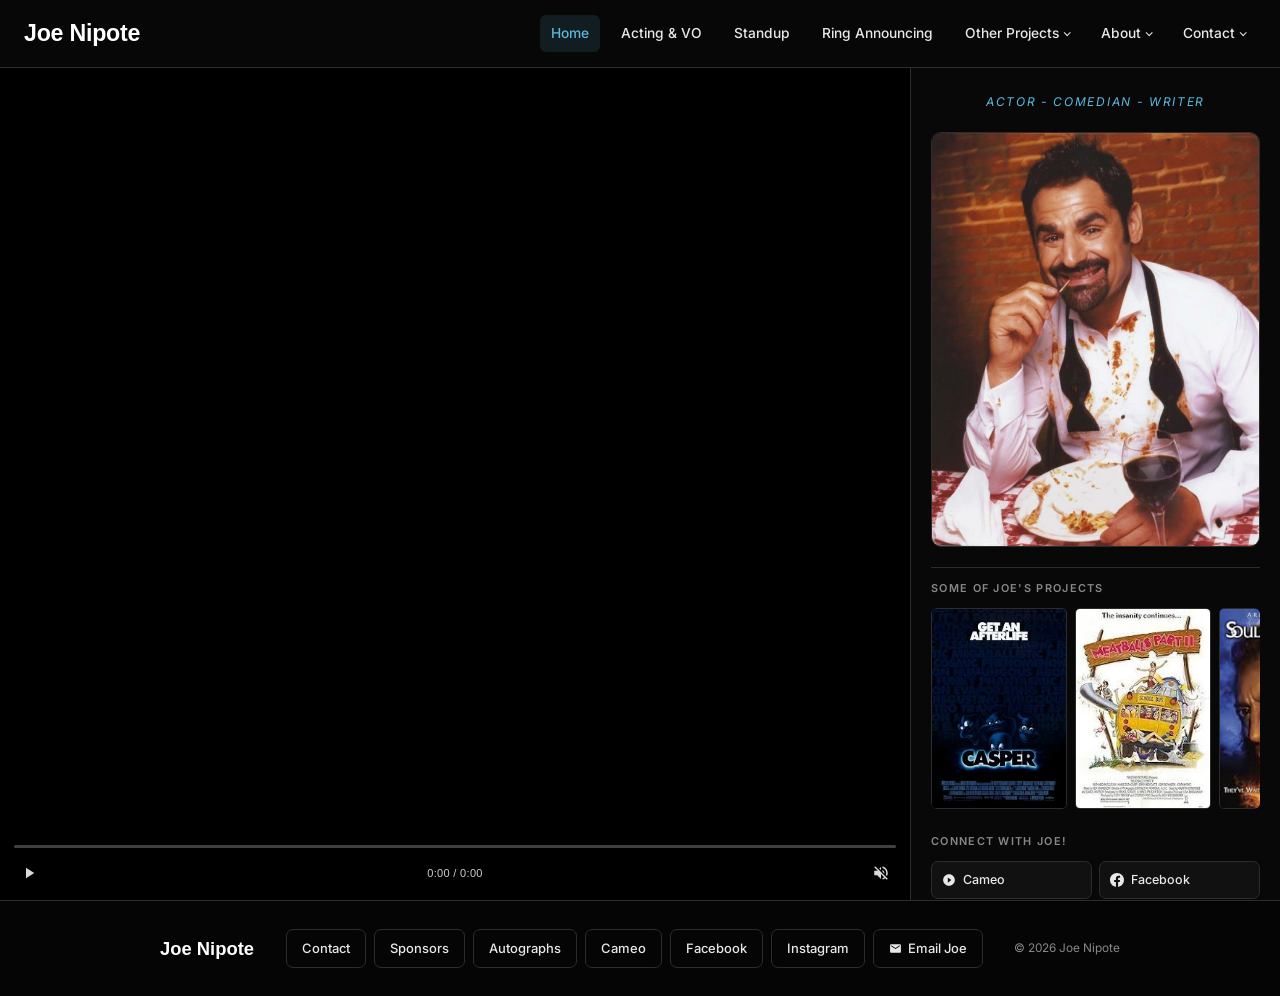
==== commit e9540e81: "Update footer buttons across all pages Co-Authored-By: Claude Sonnet 4.6 <noreply@anthropic.com>" ====
--- a/index.html
+++ b/index.html
@@ -267,6 +267,25 @@
     </main>
 
 
+    <footer class="site-footer">
+        <div class="footer-inner">
+            <div class="footer-brand">Joe Nipote</div>
+            <div class="footer-actions">
+                <a href="contact.html" class="footer-btn">Contact</a>
+                <a href="sponsors.html" class="footer-btn">Sponsors</a>
+                <a href="autographs.html" class="footer-btn">Autographs</a>
+                <a href="#" class="footer-btn">Cameo</a>
+                <a href="#" class="footer-btn">Facebook</a>
+                <a href="#" class="footer-btn">Instagram</a>
+                <a href="mailto:Joe@joenipote.com" class="footer-btn primary">
+                    <svg viewBox="0 0 24 24" fill="currentColor"><path d="M20 4H4c-1.1 0-2 .9-2 2v12c0 1.1.9 2 2 2h16c1.1 0 2-.9 2-2V6c0-1.1-.9-2-2-2zm0 4l-8 5-8-5V6l8 5 8-5v2z"/></svg>
+                    Email Joe
+                </a>
+            </div>
+            <div class="footer-copy">© 2026 Joe Nipote</div>
+        </div>
+    </footer>
+
     <script src="scripts/app.js"></script>
 </body>
 </html>
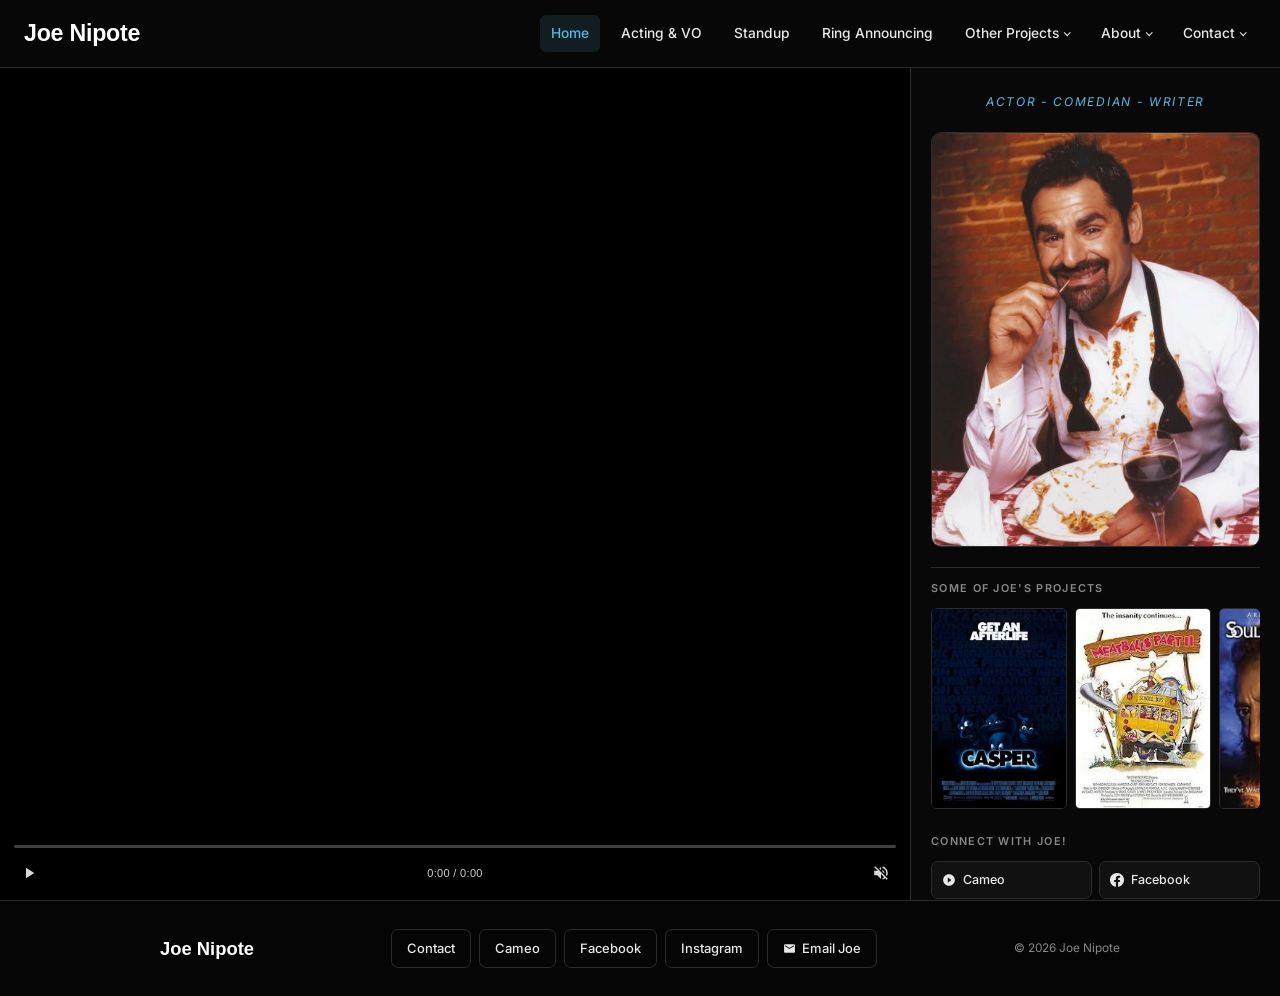
==== commit a7441dbb: "Remove Sponsors and Autographs from footer Co-Authored-By: Claude Sonnet 4.6 <noreply@anthropic.com>" ====
--- a/index.html
+++ b/index.html
@@ -272,11 +272,9 @@
             <div class="footer-brand">Joe Nipote</div>
             <div class="footer-actions">
                 <a href="contact.html" class="footer-btn">Contact</a>
-                <a href="sponsors.html" class="footer-btn">Sponsors</a>
-                <a href="autographs.html" class="footer-btn">Autographs</a>
-                <a href="#" class="footer-btn">Cameo</a>
-                <a href="#" class="footer-btn">Facebook</a>
-                <a href="#" class="footer-btn">Instagram</a>
+                <a href="https://www.cameo.com/joenipote" target="_blank" rel="noopener" class="footer-btn">Cameo</a>
+                <a href="https://www.facebook.com/JoeNipote" target="_blank" rel="noopener" class="footer-btn">Facebook</a>
+                <a href="https://www.instagram.com/joenipote" target="_blank" rel="noopener" class="footer-btn">Instagram</a>
                 <a href="mailto:Joe@joenipote.com" class="footer-btn primary">
                     <svg viewBox="0 0 24 24" fill="currentColor"><path d="M20 4H4c-1.1 0-2 .9-2 2v12c0 1.1.9 2 2 2h16c1.1 0 2-.9 2-2V6c0-1.1-.9-2-2-2zm0 4l-8 5-8-5V6l8 5 8-5v2z"/></svg>
                     Email Joe
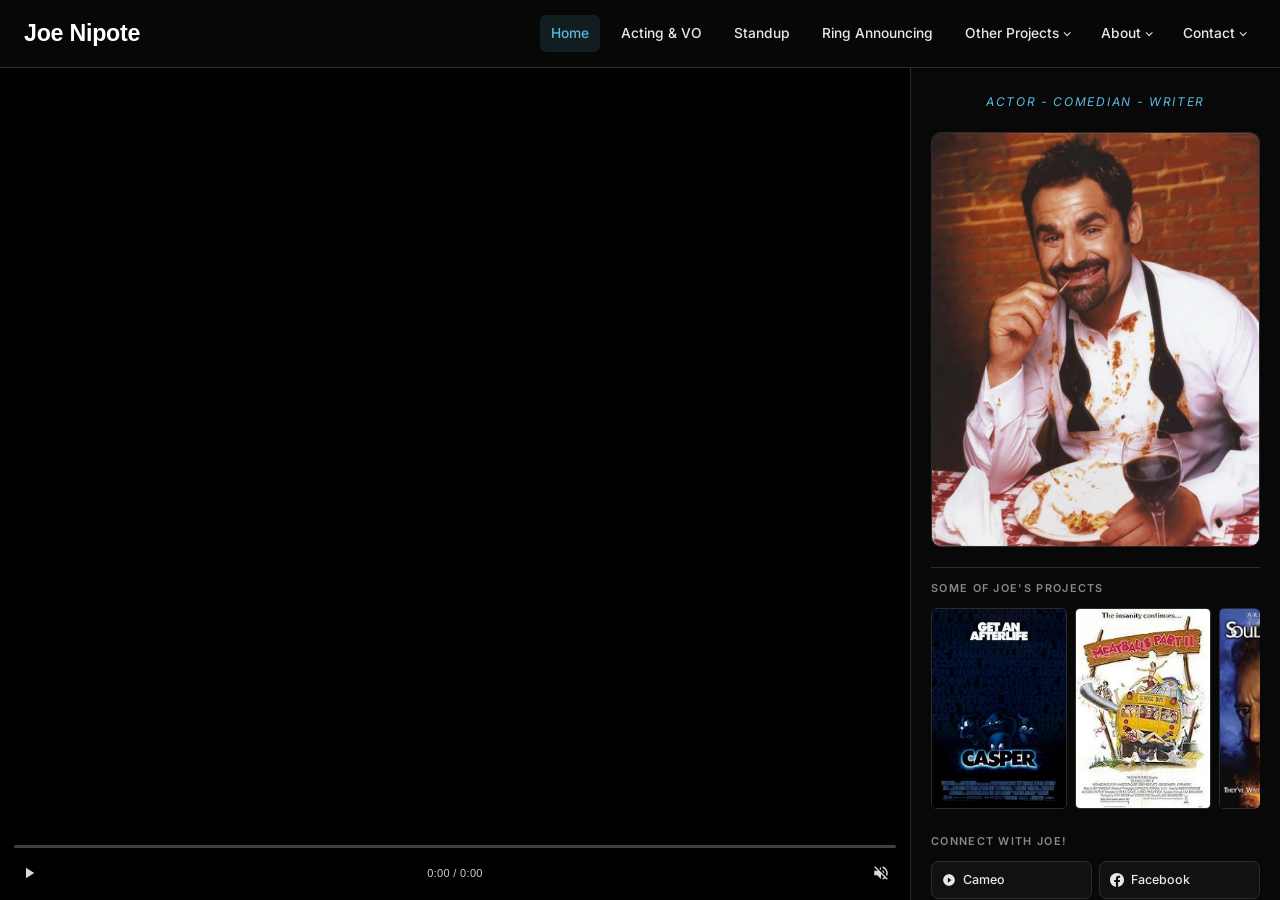
==== commit afb12392: "Fix mobile homepage: remove footer, fix nav, use aspect-ratio for video - Remove footer from home pa" ====
--- a/index.html
+++ b/index.html
@@ -267,23 +267,6 @@
     </main>
 
 
-    <footer class="site-footer">
-        <div class="footer-inner">
-            <div class="footer-brand">Joe Nipote</div>
-            <div class="footer-actions">
-                <a href="contact.html" class="footer-btn">Contact</a>
-                <a href="https://www.cameo.com/joenipote" target="_blank" rel="noopener" class="footer-btn">Cameo</a>
-                <a href="https://www.facebook.com/JoeNipote" target="_blank" rel="noopener" class="footer-btn">Facebook</a>
-                <a href="https://www.instagram.com/joenipote" target="_blank" rel="noopener" class="footer-btn">Instagram</a>
-                <a href="mailto:Joe@joenipote.com" class="footer-btn primary">
-                    <svg viewBox="0 0 24 24" fill="currentColor"><path d="M20 4H4c-1.1 0-2 .9-2 2v12c0 1.1.9 2 2 2h16c1.1 0 2-.9 2-2V6c0-1.1-.9-2-2-2zm0 4l-8 5-8-5V6l8 5 8-5v2z"/></svg>
-                    Email Joe
-                </a>
-            </div>
-            <div class="footer-copy">© 2026 Joe Nipote</div>
-        </div>
-    </footer>
-
     <script src="scripts/app.js"></script>
 </body>
 </html>
--- a/styles.css
+++ b/styles.css
@@ -1222,17 +1222,54 @@
     .hero-video-section { grid-template-columns: 1fr 320px; }
 }
 
+@media (max-width: 900px) {
+    .hero-video-section { grid-template-columns: 1fr 280px; }
+    .info-column { padding: 20px 16px 40px; }
+}
+
+/* Nav collapses to hamburger at 820px */
 @media (max-width: 820px) {
     .nav-menu { display: none; }
     .mobile-menu-toggle { display: flex; }
 
+    .projects-grid { grid-template-columns: 1fr 1fr; }
+    .contact-grid { grid-template-columns: 1fr; }
+
+    .gallery-grid { grid-template-columns: repeat(2, 1fr); }
+    .gallery-item.wide { aspect-ratio: 1; }
+    .gallery-item.tall { aspect-ratio: 1; grid-row: span 1; }
+
+    .ring-photos { grid-template-columns: 1fr 1fr; }
+
+    .bio-layout { grid-template-columns: 1fr; }
+    .bio-layout .bio-sidebar {
+        display: grid;
+        grid-template-columns: 180px 1fr;
+        gap: 20px;
+    }
+    .bio-photo { margin-bottom: 0; }
+
+    .page-layout { grid-template-columns: 1fr; }
+    .page-sidebar { position: static; }
+}
+
+/* Hero stacks to single column at 768px */
+@media (max-width: 768px) {
     .hero-video-section {
         grid-template-columns: 1fr;
         height: auto;
     }
 
     .hero-video-container {
-        height: min(60vw, 420px);
+        height: auto;
+        aspect-ratio: 16 / 9;
+    }
+
+    .hero-video-container video {
+        position: absolute;
+        top: 0; left: 0;
+        width: 100%;
+        height: 100%;
     }
 
     .info-column {
@@ -1240,37 +1277,16 @@
         border-top: 1px solid var(--border);
         overflow-y: visible;
         height: auto;
+        padding: 20px 16px 40px;
     }
 
+    .hero-headshot img {
+        max-height: 300px;
+        object-fit: cover;
+        object-position: center top;
+    }
+
     .platform-links { grid-template-columns: 1fr 1fr; }
-
-    .projects-grid { grid-template-columns: 1fr 1fr; }
-
-    .contact-grid { grid-template-columns: 1fr; }
-
-    .gallery-grid {
-        grid-template-columns: repeat(2, 1fr);
-    }
-
-    .gallery-item.wide { aspect-ratio: 1; }
-    .gallery-item.tall { aspect-ratio: 1; grid-row: span 1; }
-
-    .ring-photos { grid-template-columns: 1fr 1fr; }
-
-    .bio-layout {
-        grid-template-columns: 1fr;
-    }
-
-    .bio-layout .bio-sidebar {
-        display: grid;
-        grid-template-columns: 180px 1fr;
-        gap: 20px;
-    }
-
-    .bio-photo { margin-bottom: 0; }
-
-    .page-layout { grid-template-columns: 1fr; }
-    .page-sidebar { position: static; }
 }
 
 @media (max-width: 580px) {
@@ -1289,4 +1305,6 @@
     .footer-btn { flex: 1; justify-content: center; }
 
     .bio-layout .bio-sidebar { grid-template-columns: 1fr; }
-}
+
+    .hero-headshot img { max-height: 260px; }
+}
